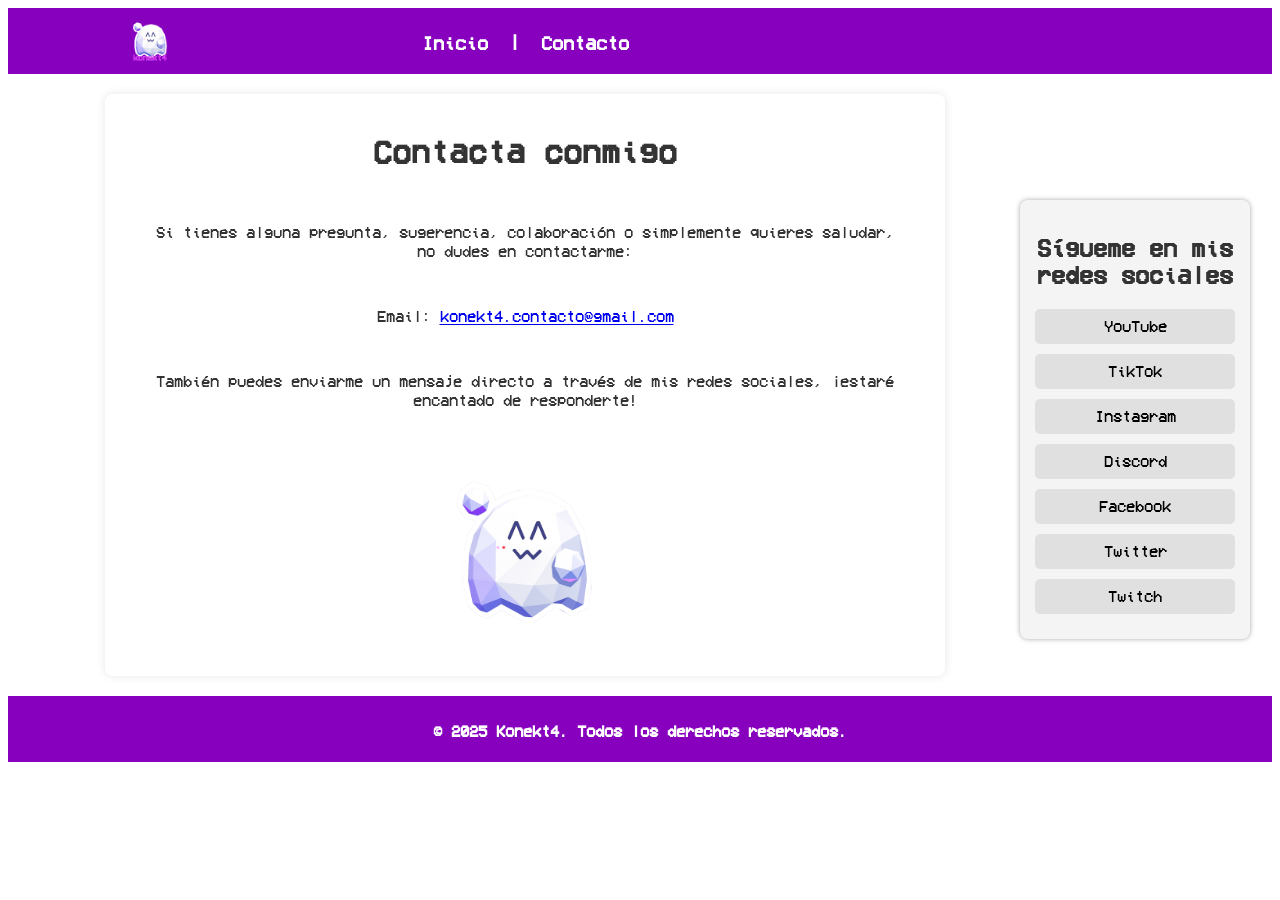
==== contact.html @ 15fff32b "Refactor code structure for improved readability and maintainability" ====
<!DOCTYPE html>
<html lang="es">
<head>
    <meta charset="UTF-8">
    <title>Sobre Konekt4</title>
    <link rel="stylesheet" href="css/contact.css">
 </head>
 <body id="principal">
    <div id="header">
        <!-- Barra superior -->
        <div id="header-inner">
            <img class="logo" src="img/Konekt4_Rupy.gif" alt="Logo de Konekt4" width="50" height="50">
            <nav>
                <a href="index.html">Inicio</a> |
                <a href="#">Contacto</a>
            </nav>
        </div>
    </div>
    <div id="sidebar">
        <!-- Barra lateral, redes sociales -->
        <aside>
            <h2>Sígueme en mis redes sociales</h2>
            <a href="https://www.youtube.com/@konekt4" target="_blank">YouTube</a>
            <a href="https://www.tiktok.com/@konekt4" target="_blank">TikTok</a>
            <a href="https://www.instagram.com/konekt.4/" target="_blank">Instagram</a>
            <a href="https://discord.gg/s8keXGdTkq" target="_blank">Discord</a>
            <a href="https://www.facebook.com/profile.php?id=61577115692439" target="_blank">Facebook</a>
            <a href="https://twitter.com/Konekt4" target="_blank">Twitter</a>
            <a href="https://www.twitch.tv/konekt4" target="_blank">Twitch</a>
        </aside>
    </div>
    <div id="page-content">
        <div id="main-content">
            <h1>Contacta conmigo</h1>
            <div class="separator"></div>
                <p>Si tienes alguna pregunta, sugerencia, colaboración o simplemente quieres saludar, no dudes en contactarme:</p>
                <ul>
                    <li>Email: <a href="mailto:konekt4.contacto@gmail.com">konekt4.contacto@gmail.com</a></li>
                </ul>
                <p>También puedes enviarme un mensaje directo a través de mis redes sociales, ¡estaré encantado de responderte!</p>
                <img src="img/Rupy.png" alt="Imagen de Rupy" width="300" height="300">
            </div>
        </div>
    </div>
    <div id="footer-section">
        <footer>
            <p>&copy; 2025 Konekt4. Todos los derechos reservados.</p>
        </footer>
    </div>
 </body>
 </html>
---- css/contact.css ----
@font-face {
    font-family: 'VCR_OSD_Mono';
    src: local('VCR OSD Mono'), local('VCR_OSD_Mono'),
         url('../font/VCR_OSD_MONO_1.001.ttf') format('truetype');
    font-weight: normal;
    font-style: normal;
    font-display: swap;
}

#principal {
    background-color: #ffffff;
    color: #333333;
    font-family: 'VCR_OSD_Mono', monospace;
}

#page-content {
    padding-right: 230px; 
}

:root {
    --content-max-width: 800px;
    --sidebar-offset: 230px;
    --header-hpad: 10px;
}

#header {
    background-color: #8600be;
    color: white;
    font-weight: bold;
    padding: 15px;
}


#header-inner {
    position: relative;
    max-width: var(--content-max-width);
    margin: 0 auto;
    padding: 10px var(--header-hpad) 5px calc(var(--header-hpad));
    padding-right: calc(var(--header-hpad) + var(--sidebar-offset));
}

#header .logo {
    position: absolute;
    left: var(--header-hpad);
    top: 50%;
    transform: translateY(-50%);
}

#header nav {
    text-align: center;
    font-size: 1.2em;
}
#header a {
    color: white;
    text-decoration: none;
    margin: 0 10px;
}
#header a:hover {
    text-decoration: underline;
}

#sidebar {
    margin-top: 200px;
    margin-right: 30px;
    background-color: #f4f4f4;
    padding: 15px;
    position: fixed;
    top: 0;
    right: 0;
    width: 200px;
    overflow-y: auto;
    text-align: center;
        border-radius: 8px;
    box-shadow: 0 0 5px rgba(0, 0, 0, 0.342);
}
#sidebar a{
    color: #000000;
    text-decoration: none;
    display: block;
    margin: 10px 0;
    padding: 8px;
    border-radius: 5px;
    background-color: #e0e0e0;
}
#sidebar a:hover {
    text-decoration: underline;
    color: #8600be;
}

#main-content {
    max-width: 800px;
    max-height: 800px;
    margin: 20px auto;
    padding: 20px;
    background-color: #ffffff;
    border-radius: 8px;
    box-shadow: 0 0 10px rgba(0, 0, 0, 0.1);
}
#main-content h1 {
    text-align: center;
}
#main-content p{
    display: flex;
    text-align: center;
    padding: 30px;
}
#main-content ul{
    list-style-type: none;
    text-align: center;
    padding: 0;
}
#main-content img{
    display: block;
    align-items: center;
    height: 200px;
    width: 200px;
    margin: auto;
}

#footer-section {
    background-color: #8600be;
    color: white;
    justify-content: center;
    padding: 10px 10px 5px 10px;
    font-weight: bold;
}
#footer-section p {
    text-align: center;
}
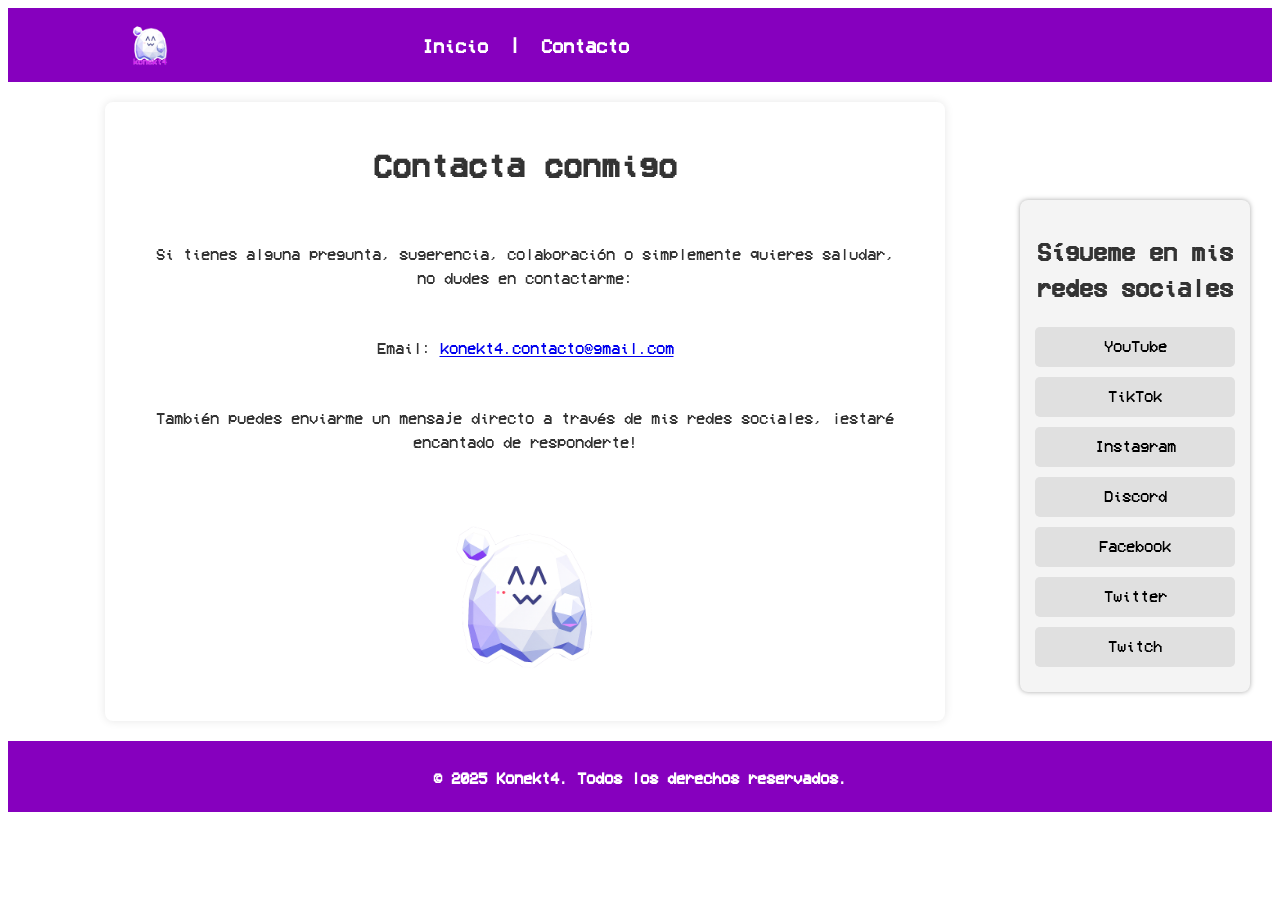
==== commit 324b2447: "Add responsive design and improve accessibility for social media links" ====
--- a/contact.html
+++ b/contact.html
@@ -2,6 +2,7 @@
 <html lang="es">
 <head>
     <meta charset="UTF-8">
+    <meta name="viewport" content="width=device-width, initial-scale=1">
     <title>Sobre Konekt4</title>
     <link rel="stylesheet" href="css/contact.css">
  </head>
@@ -20,13 +21,13 @@
         <!-- Barra lateral, redes sociales -->
         <aside>
             <h2>Sígueme en mis redes sociales</h2>
-            <a href="https://www.youtube.com/@konekt4" target="_blank">YouTube</a>
-            <a href="https://www.tiktok.com/@konekt4" target="_blank">TikTok</a>
-            <a href="https://www.instagram.com/konekt.4/" target="_blank">Instagram</a>
-            <a href="https://discord.gg/s8keXGdTkq" target="_blank">Discord</a>
-            <a href="https://www.facebook.com/profile.php?id=61577115692439" target="_blank">Facebook</a>
-            <a href="https://twitter.com/Konekt4" target="_blank">Twitter</a>
-            <a href="https://www.twitch.tv/konekt4" target="_blank">Twitch</a>
+            <a href="https://www.youtube.com/@konekt4" target="_blank" rel="noopener noreferrer">YouTube</a>
+            <a href="https://www.tiktok.com/@konekt4" target="_blank" rel="noopener noreferrer">TikTok</a>
+            <a href="https://www.instagram.com/konekt.4/" target="_blank" rel="noopener noreferrer">Instagram</a>
+            <a href="https://discord.gg/s8keXGdTkq" target="_blank" rel="noopener noreferrer">Discord</a>
+            <a href="https://www.facebook.com/profile.php?id=61577115692439" target="_blank" rel="noopener noreferrer">Facebook</a>
+            <a href="https://twitter.com/Konekt4" target="_blank" rel="noopener noreferrer">Twitter</a>
+            <a href="https://www.twitch.tv/konekt4" target="_blank" rel="noopener noreferrer">Twitch</a>
         </aside>
     </div>
     <div id="page-content">
--- a/css/contact.css
+++ b/css/contact.css
@@ -7,27 +7,30 @@
     font-display: swap;
 }
 
+html { font-size: 16px; }
+
 #principal {
     background-color: #ffffff;
     color: #333333;
     font-family: 'VCR_OSD_Mono', monospace;
+    line-height: 1.5;
 }
 
 #page-content {
-    padding-right: 230px; 
+    padding-right: var(--sidebar-offset);
 }
 
 :root {
-    --content-max-width: 800px;
-    --sidebar-offset: 230px;
-    --header-hpad: 10px;
+    --content-max-width: 50rem; /* 800px */
+    --sidebar-offset: 14.375rem; /* 230px */
+    --header-hpad: 0.625rem; /* 10px */
 }
 
 #header {
     background-color: #8600be;
     color: white;
     font-weight: bold;
-    padding: 15px;
+    padding: 0.9375rem; /* 15px */
 }
 
 
@@ -35,7 +38,7 @@
     position: relative;
     max-width: var(--content-max-width);
     margin: 0 auto;
-    padding: 10px var(--header-hpad) 5px calc(var(--header-hpad));
+    padding: 0.625rem var(--header-hpad) 0.3125rem calc(var(--header-hpad));
     padding-right: calc(var(--header-hpad) + var(--sidebar-offset));
 }
 
@@ -53,33 +56,33 @@
 #header a {
     color: white;
     text-decoration: none;
-    margin: 0 10px;
+    margin: 0 0.625rem; /* 10px */
 }
 #header a:hover {
     text-decoration: underline;
 }
 
 #sidebar {
-    margin-top: 200px;
-    margin-right: 30px;
+    margin-top: 12.5rem; /* 200px */
+    margin-right: 1.875rem; /* 30px */
     background-color: #f4f4f4;
-    padding: 15px;
+    padding: 0.9375rem; /* 15px */
     position: fixed;
     top: 0;
     right: 0;
-    width: 200px;
+    width: 12.5rem; /* 200px */
     overflow-y: auto;
     text-align: center;
-        border-radius: 8px;
-    box-shadow: 0 0 5px rgba(0, 0, 0, 0.342);
+    border-radius: 0.5rem; /* 8px */
+    box-shadow: 0 0 0.3125rem rgba(0, 0, 0, 0.342); /* 5px */
 }
 #sidebar a{
     color: #000000;
     text-decoration: none;
     display: block;
-    margin: 10px 0;
-    padding: 8px;
-    border-radius: 5px;
+    margin: 0.625rem 0; /* 10px */
+    padding: 0.5rem; /* 8px */
+    border-radius: 0.3125rem; /* 5px */
     background-color: #e0e0e0;
 }
 #sidebar a:hover {
@@ -88,13 +91,12 @@
 }
 
 #main-content {
-    max-width: 800px;
-    max-height: 800px;
-    margin: 20px auto;
-    padding: 20px;
+    max-width: var(--content-max-width);
+    margin: 1.25rem auto; /* 20px */
+    padding: 1.25rem; /* 20px */
     background-color: #ffffff;
-    border-radius: 8px;
-    box-shadow: 0 0 10px rgba(0, 0, 0, 0.1);
+    border-radius: 0.5rem; /* 8px */
+    box-shadow: 0 0 0.625rem rgba(0, 0, 0, 0.1); /* 10px */
 }
 #main-content h1 {
     text-align: center;
@@ -102,7 +104,7 @@
 #main-content p{
     display: flex;
     text-align: center;
-    padding: 30px;
+    padding: 1.875rem; /* 30px */
 }
 #main-content ul{
     list-style-type: none;
@@ -112,8 +114,8 @@
 #main-content img{
     display: block;
     align-items: center;
-    height: 200px;
-    width: 200px;
+    height: auto;
+    width: min(100%, 12.5rem); /* up to 200px */
     margin: auto;
 }
 
@@ -121,9 +123,28 @@
     background-color: #8600be;
     color: white;
     justify-content: center;
-    padding: 10px 10px 5px 10px;
+    padding: 0.625rem 0.625rem 0.3125rem 0.625rem; /* 10px 10px 5px 10px */
     font-weight: bold;
 }
 #footer-section p {
     text-align: center;
+}
+
+/* Responsive adjustments */
+@media (max-width: 62rem) { /* ~992px */
+    :root {
+        --sidebar-offset: 0;
+    }
+    #page-content { padding-right: 0; }
+    #sidebar {
+        position: static;
+        margin: 1rem auto;
+        width: min(100%, 28rem);
+    }
+    #header-inner { padding-right: var(--header-hpad); }
+}
+
+@media (max-width: 37.5rem) { /* 600px */
+    html { font-size: 15px; }
+    #header nav { font-size: 1.1em; }
 }
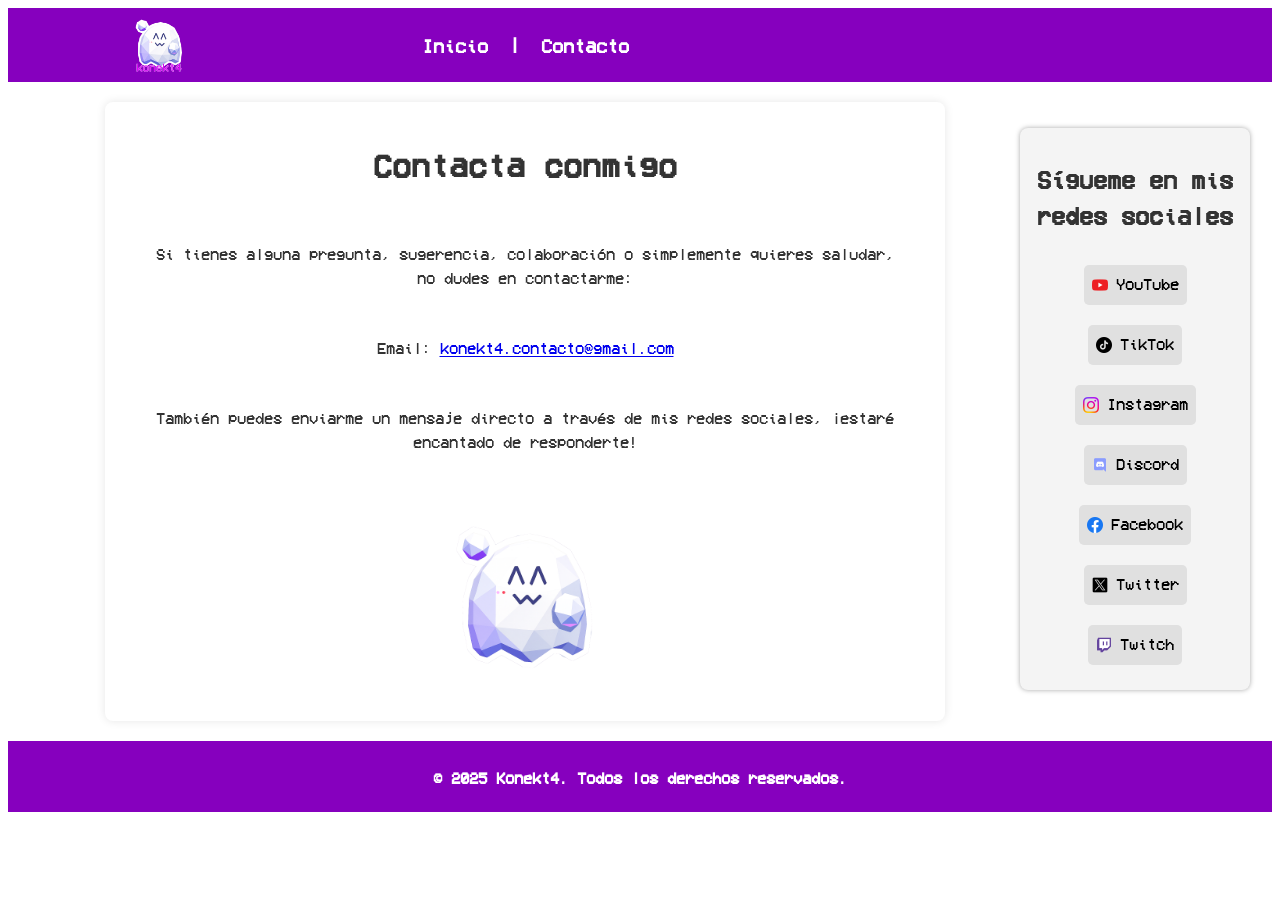
==== commit d2e266e9: "Add various social media logo icons in PNG format - Added Twitch logo icon (4375116) - Added Faceboo" ====
--- a/contact.html
+++ b/contact.html
@@ -10,26 +10,39 @@
     <div id="header">
         <!-- Barra superior -->
         <div id="header-inner">
-            <img class="logo" src="img/Konekt4_Rupy.gif" alt="Logo de Konekt4" width="50" height="50">
+            <img id="logo" class="logo" src="img/Konekt4_Rupy.gif" alt="Logo de Konekt4">
             <nav>
                 <a href="index.html">Inicio</a> |
                 <a href="#">Contacto</a>
             </nav>
         </div>
     </div>
-    <div id="sidebar">
-        <!-- Barra lateral, redes sociales -->
-        <aside>
-            <h2>Sígueme en mis redes sociales</h2>
-            <a href="https://www.youtube.com/@konekt4" target="_blank" rel="noopener noreferrer">YouTube</a>
-            <a href="https://www.tiktok.com/@konekt4" target="_blank" rel="noopener noreferrer">TikTok</a>
-            <a href="https://www.instagram.com/konekt.4/" target="_blank" rel="noopener noreferrer">Instagram</a>
-            <a href="https://discord.gg/s8keXGdTkq" target="_blank" rel="noopener noreferrer">Discord</a>
-            <a href="https://www.facebook.com/profile.php?id=61577115692439" target="_blank" rel="noopener noreferrer">Facebook</a>
-            <a href="https://twitter.com/Konekt4" target="_blank" rel="noopener noreferrer">Twitter</a>
-            <a href="https://www.twitch.tv/konekt4" target="_blank" rel="noopener noreferrer">Twitch</a>
-        </aside>
-    </div>
+    <aside id="sidebar">
+        <h2>Sígueme en mis redes sociales</h2>
+        <div class="social-links">
+            <a href="https://www.youtube.com/@konekt4" target="_blank" rel="noopener noreferrer">
+                <img src="img/5296521_play_video_vlog_youtube_youtube logo_icon.png" alt="YouTube"> YouTube
+            </a>
+            <a href="https://www.tiktok.com/@konekt4" target="_blank" rel="noopener noreferrer">
+                <img src="img/7693325_tiktok_social media_logo_apps_icon.png" alt="TikTok"> TikTok
+            </a>
+            <a href="https://www.instagram.com/konekt.4/" target="_blank" rel="noopener noreferrer">
+                <img src="img/5296765_camera_instagram_instagram logo_icon.png" alt="Instagram"> Instagram
+            </a>
+            <a href="https://discord.gg/s8keXGdTkq" target="_blank" rel="noopener noreferrer">
+                <img src="img/4373196_discord_logo_logos_icon.png" alt="Discord"> Discord
+            </a>
+            <a href="https://www.facebook.com/profile.php?id=61577115692439" target="_blank" rel="noopener noreferrer">
+                <img src="img/5296499_fb_facebook_facebook logo_icon.png" alt="Facebook"> Facebook
+            </a>
+            <a href="https://twitter.com/Konekt4" target="_blank" rel="noopener noreferrer">
+                <img src="img/11053969_x_logo_twitter_new_brand_icon.png" alt="Twitter/X"> Twitter
+            </a>
+            <a href="https://www.twitch.tv/konekt4" target="_blank" rel="noopener noreferrer">
+                <img src="img/4375116_logo_twitch_icon.png" alt="Twitch"> Twitch
+            </a>
+        </div>
+    </aside>
     <div id="page-content">
         <div id="main-content">
             <h1>Contacta conmigo</h1>
--- a/css/contact.css
+++ b/css/contact.css
@@ -43,6 +43,8 @@
 }
 
 #header .logo {
+    height: auto;
+    width: 4.25rem;
     position: absolute;
     left: var(--header-hpad);
     top: 50%;
@@ -63,7 +65,7 @@
 }
 
 #sidebar {
-    margin-top: 12.5rem; /* 200px */
+    margin-top: 8rem;
     margin-right: 1.875rem; /* 30px */
     background-color: #f4f4f4;
     padding: 0.9375rem; /* 15px */
@@ -88,6 +90,17 @@
 #sidebar a:hover {
     text-decoration: underline;
     color: #8600be;
+}
+#sidebar .social-links a {
+    display: inline-flex;
+    align-items: center;
+    gap: 0.5em;
+}
+#sidebar .social-links a img {
+    width: 1em;
+    height: 1em;
+    object-fit: contain;
+    vertical-align: middle;
 }
 
 #main-content {
@@ -130,7 +143,6 @@
     text-align: center;
 }
 
-/* Responsive adjustments */
 @media (max-width: 62rem) { /* ~992px */
     :root {
         --sidebar-offset: 0;
